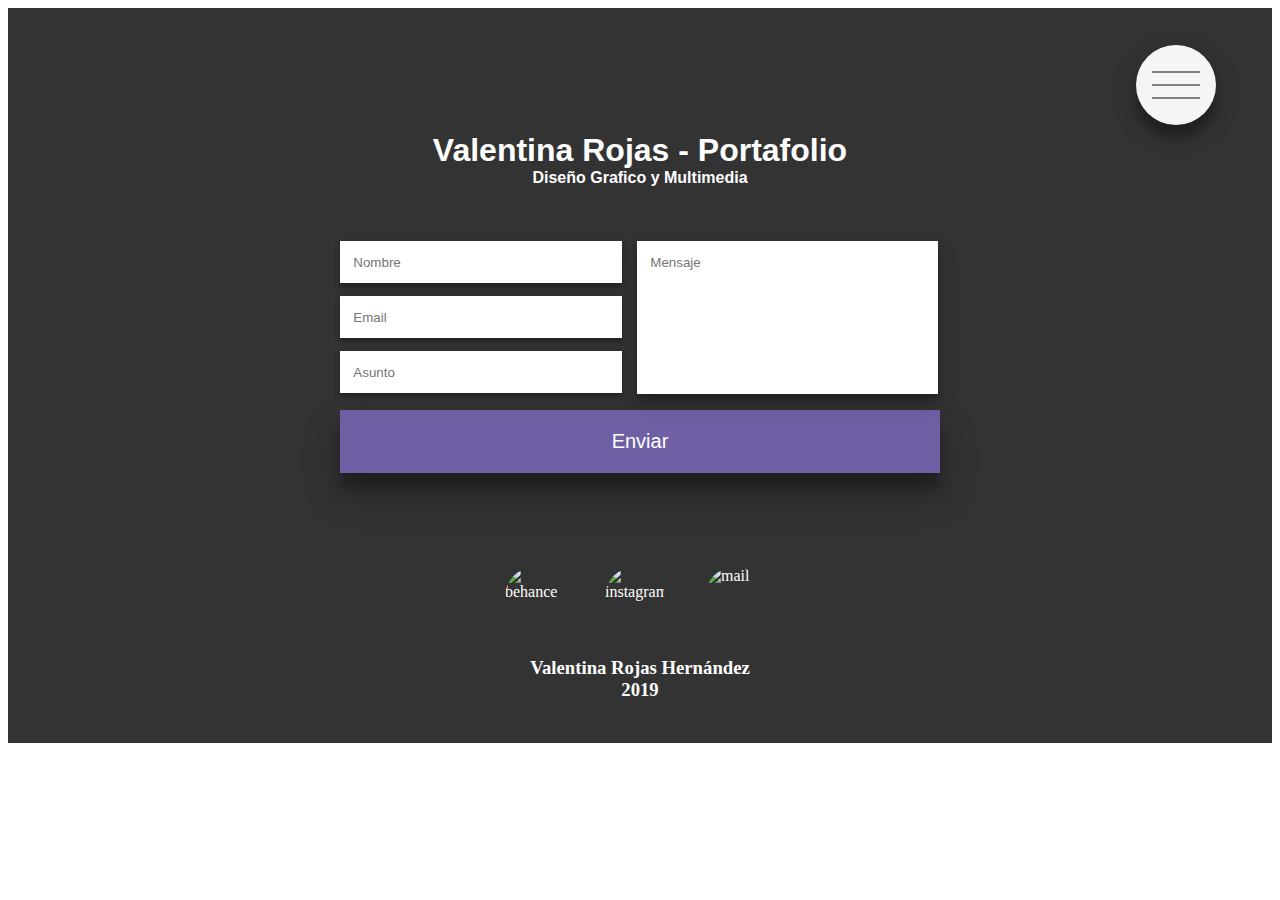
==== contacto.html @ 6f741fd5 "-Added contacto section and updated some styles" ====
<!DOCTYPE html>
<html lang="es">

<head>
	<meta charset="UTF-8">
	<meta name="viewport" content="width=device-width, initial-scale=1.0">
	<meta http-equiv="X-UA-Compatible" content="ie=edge">
	<title>Valenwn (Valentina Rojas) Portafolio</title>
	<link rel="stylesheet" href="css/contacto.css">
	<link rel="stylesheet" href="css/fonts.css">
	<link rel="stylesheet" href="css/general.css">
	<link rel="stylesheet" href="css/box-shadows.css">
	<link rel="stylesheet" href="css/index.css">
</head>

<body>
	<div class="main">
		<a name="inicio"></a>
		<header class="header">
			<div class="logo-contenedor">
				<div class="logo"></div>
			</div>
			<div class="autor-info">
				<h1>Valentina Rojas - Portafolio</h1>
				<h2>Diseño Grafico y Multimedia</h2>
			</div>

			<!-- hamburger btn -->
			<input type="checkbox" id="navi-toggle" class="checkbox" />
			<label for="navi-toggle" class="button">
				<span class="icon">&nbsp;</span>
			</label>
			<div class="background">&nbsp;</div>

			<!-- nav -->
			<nav class="nav">
				<ul class="list">
					<li class="item"> <a class="link" href="index.html#inicio"> Inicio </a> </li>
					<li class="item"> <a class="link" href="index.html#proyectos"> Proyectos </a> </li>
					<li class="item"> <a class="link" href="index.html#sobre-mi"> Sobre Mi </a> </li>
					<li class="item"> <a class="link" href="imagenes/cv.pdf">Curiculum</a></li>
					<li class="item"> <a class="link" href="contacto.html">Contacto</a></li>
				</ul>
			</nav>
		</header>
		<section>
			<form class="cf">
				<div class="half left cf">
					<input class="card-2" type="text" id="input-name" placeholder="Nombre">
					<input class="card-2" type="email" id="input-email" placeholder="Email">
					<input class="card-2" type="text" id="input-subject" placeholder="Asunto">
				</div>
				<div class="half right cf">
					<textarea name="message" class="card-3"  type="text" id="input-message" placeholder="Mensaje"></textarea>
				</div>
				<input class="card-5" type="submit" value="Enviar" id="input-submit">
			</form>
		</section>
		<footer class="footer">
			<div class="redes">
				<div><img class="red" src="imagenes/behance.svg" alt="behance"></div>
				<div><img class="red" src="imagenes/instagram.svg" alt="instagram"></div>
				<div><img class="red" src="imagenes/mail.svg" alt="mail"></div>
			</div>
			<h3>Valentina Rojas Hernández <br> 2019</h3>
		</footer>
	</div>
	<script src="menus.js"></script>
	<script src="scripts/fslightbox/fslightbox.js"></script>

</body>

</html>
---- css/contacto.css ----
form {
    max-width: 600px;
    text-align: center;
    margin: 20px auto;
}

form input,
form textarea {
    border: 0;
    outline: 0;
    padding: 1em;
    display: block;
    width: 100%;
    margin-top: 1em;
    font-family: 'Merriweather', sans-serif;
    resize: none;


}

form #input-submit {
    color: white;
    font-family: Autumn in November, Arial, Helvetica, sans-serif;
    font-size: 1.25rem;
    background: #6F60A6;
    cursor: pointer;
}

form textarea {
    height: 126px;
}



.half {
    float: left;
    width: 42.5%;
    margin-bottom: 1em;
}

.right {
    width: 45.8%; 
}

.left {
    margin-right: 7%;
}


@media (max-width: 480px) {
    .half {
        width: 100%;
        float: none;
        margin-bottom: 0;
    }
}


/* Clearfix */
.cf:before,
.cf:after {
    content: " ";
    /* 1 */
    display: table;
    /* 2 */
}

.cf:after {
    clear: both;
}
---- css/box-shadows.css ----
/* https://codepen.io/sdthornton/pen/wBZdXq */
.card {
    background: #fff;
    border-radius: 2px;
    display: inline-block;
    height: 300px;
    margin: 1rem;
    position: relative;
    width: 300px;
}

.card-1 {
    box-shadow: 0 1px 3px rgba(0, 0, 0, 0.12), 0 1px 2px rgba(0, 0, 0, 0.24);
    transition: all 0.3s cubic-bezier(.25, .8, .25, 1);
}

.card-2 {
    box-shadow: 0 3px 6px rgba(0, 0, 0, 0.16), 0 3px 6px rgba(0, 0, 0, 0.23);
}

.card-3 {
    box-shadow: 0 10px 20px rgba(0, 0, 0, 0.19), 0 6px 6px rgba(0, 0, 0, 0.23);
}

.card-4 {
    box-shadow: 0 14px 28px rgba(0, 0, 0, 0.25), 0 10px 10px rgba(0, 0, 0, 0.22);
}

.card-5 {
    box-shadow: 0 19px 38px rgba(0, 0, 0, 0.30), 0 15px 12px rgba(0, 0, 0, 0.22);
}

.card-1:hover {
    box-shadow: 0 14px 28px rgba(0, 0, 0, 0.25), 0 10px 10px rgba(0, 0, 0, 0.22);
}

.card-2:hover {
    box-shadow: 0 14px 28px rgba(0, 0, 0, 0.25), 0 10px 10px rgba(0, 0, 0, 0.22);
}

.card-3:hover {
    box-shadow: 0 14px 28px rgba(0, 0, 0, 0.25), 0 10px 10px rgba(0, 0, 0, 0.22);
}
---- css/index.css ----
.main {
    height: auto;
    margin: 0 auto;
    padding: 0;
    background: #333333;
}

/* Section: Header */

.header {
    width: 100%;
    height: 200px;
    display: flex;
    flex-flow: column;
    background-image: url(../imagenes/banner.jpg);
    background-repeat: no-repeat;
    background-position: center;
}

.header .autor-info {
    display: flex;
    flex-flow: column;
    align-items: center;
    
}

.header .autor-info h1 {
    color: white;
    font-family: HelveticaNeueLTCom-LtCn, Arial, Helvetica, sans-serif;
    font-size: 2rem;
    margin: 0 1rem;
}

.header .autor-info h2 {
    color: white;
    font-family: HelveticaNeueLTCom-LtCn, Arial, Helvetica, sans-serif;
    font-size: 1rem;
    margin: 0 1rem;
}

.logo-contenedor {
    width: 100%;
    display: flex;
    justify-content: center;
    align-items: center;
}

.logo {
    width: 240px;
    height: 124px;
    background-image: url(../imagenes/logo.svg);
    background-repeat: no-repeat;
}

/* hamburger */
/* https://codepen.io/Multiple-Illusionsi/pen/eYYYerO */
.header .checkbox {
    display: none;
}

.header .button {
    position: relative;
    background-color: whitesmoke;
    height: 5rem;
    width: 5rem;
    border-radius: 50%;
    position: fixed;
    top: 5vh;
    right: 5vw;
    z-index: 2000;
    box-shadow: 0 0.5rem 1.5rem rgba(0, 0, 0, 0.30), 0 15px 12px rgba(0, 0, 0, 0.22);
    text-align: center;
    cursor: pointer;
}

.header .background {
    height: 4rem;
    width: 4rem;
    border-radius: 50%;
    position: fixed;
    top: 5.5vh;
    right: 5.5vw;
    background: #AC90E8;
    z-index: 1000;
    opacity: 0.85;
    transition: transform 0.8s cubic-bezier(0.86, 0, 0.07, 1);
}

.header .nav {
    height: 100vh;
    position: fixed;
    top: 0;
    right: -60vw;
    z-index: 1500;
    opacity: 0;
    width: 0;
    transition: all 0.8s;
}

.header .list {
    position: absolute;
    top: 50%;
    left: 50%;
    transform: translate(-50%, -50%);
    list-style: none;
    text-align: center;
    width: 100%;
}

.header .item {
    margin: 1rem;
    font-size: 36px;
}

.header .item a {
    color: whitesmoke;
}

.header .link:hover,
.header .link:active {
    color: #6F60A6;
    cursor: pointer;
}

/* functionality */
.checkbox:checked~.background {
    transform: scale(80);
}

.checkbox:checked~.nav {
    opacity: 1;
    width: 100%;
    right: 0;
}


/* functionality */
.header .checkbox:checked~.background {
    transform: scale(80);
}

.header .checkbox:checked~.nav {
    opacity: 1;
    width: 100%;
    right: 0;
}

/* styling hamb ICON */
.header .icon {
    position: absolute;
    top: 50%;
    left: 50%;
    transform: translate(-50%, -50%);
}

.header .icon,
.header .icon::before,
.header .icon::after {
    width: 3rem;
    height: 2px;
    background-color: gray;
    display: inline-block;
}

.header .icon::before,
.header .icon::after {
    content: "";
    position: absolute;
    left: 0;
    transition: all 0.2s;
}

.header .icon::before {
    top: -0.8rem;
}

.header .icon::after {
    top: 0.8rem;
}

.header .button:hover icon:before {
    top: -1rem;
}

.header .button:hover icon::after {
    top: 1rem;
}

.header .checkbox:checked+.button .icon {
    background-color: transparent;
}

.header .checkbox:checked+.button .icon::before {
    top: 0;
    transform: rotate(135deg);
}

.header .checkbox:checked+.button .icon::after {
    top: 0;
    transform: rotate(-135deg);
}

/* Section: Reel*/

.reel {
    width: 100%;
    height: 600px;
    margin: 0 auto;
}

.reel iframe {
    width: 100%;
    height: 100%;
}

/* Section: Proyectos */

.proyectos {
    width: 100%;
    height: auto;
    display: flex;
    justify-content: flex-start;
    align-content: flex-start;
    flex-direction: column;
}

.proyecto-contenedor {
    position: relative;
    width: 100%;
}

.proyecto-overlay {
    height: 99.5%;
    width: 100%;
    flex-flow: column;
    position: absolute;
    display: flex;
    opacity: 0;
    transition: all 0.5s linear 0.2s;
}

.proyecto-overlay .overlay-titulo {
    color: #90A3E8;
    background-color: whitesmoke;
}

.proyecto-overlay .overlay-titulo h2 {
    font-size: 3rem;
}

.proyecto-overlay .overlay-desc h3 {
    font-size: 2rem;
}

.proyecto-overlay .overlay-desc {
    color: white;
    background-color: transparent;
    padding: 1rem;
    text-align: center;
}

.proyecto-contenedor:hover .proyecto-overlay {
    z-index: 10;
    opacity: 0.90;
    width: 30%;
}

.proyecto-overlay.overlay1 {
    background-color: #90A3E8;
    right: 0;
}

.proyecto-overlay.overlay1 .overlay-titulo {
    color: #90A3E8;
}

.proyecto-overlay.overlay2 {
    background-color: #6F60A6;
    left: 0;
}

.proyecto-overlay.overlay2 .overlay-titulo {
    color: #6F60A6;
}


.proyecto-overlay h2 {
    text-align: center;
}

.proyecto-contenedor {
    box-shadow: 0 5px 5px rgba(0, 0, 0, 0.19);
}

.proyecto-contenedor .imgpr {
    width: 100%;
    height: auto;
}

/* Section: Sobre mi */

.sobre-mi {
    width: 100%;
    height: 800px;
    display: flex;
    flex-wrap: wrap;
    justify-content: space-evenly;
    align-content: space-evenly;
    background-color: #90A3E8;
}

.cuadrado {
    width: 44.9%;
    height: 300px;
    display: flex;
    flex-flow: column;
    justify-content: center;
}

.sobre-mi .cuadrado .cuadrado-titulo {
    color: #6F60A6;
    background-color: white;
    text-align: center;
    width: 100%;
}

.sobre-mi .cuadrado .cuadrado-contenido {
    height: 350px;
    background-color: #CFDCFF;
    display: flex;
    align-items: center;
}

.cuadrado-contenido {
    height: 350px;
    background-color: #CFDCFF;
    display: flex;
    align-items: center;
    justify-content: center;
}

.habilidades {
    width: 50%;
    height: auto;
}

.cuadrado-contenido2 {
    height: 350px;
    background-color: #CFDCFF;
    display: flex;
    justify-content: center;
    align-content: space-around;
    flex-wrap: wrap;
    flex-direction: row;
}

.cuadrado-contenido3 {
    height: 350px;
    background-color: #CFDCFF;
    display: flex;
    justify-content: center;
    align-content: center;
    flex-wrap: wrap;
    flex-direction: row;
}

.logocliente {
    width: 35%;
    height: auto;
}

/* Section: Footer */

footer div {
    width: 100%;
    height: 120px;
    display: flex;
    justify-content: flex-start;
}

.footer {
    width: 100%;
    height: 250px;
    display: flex;
    align-items: center;
    justify-content: center;
    flex-direction: column;
    color: white;
}

.redes {
    max-width: 300px;
    height: 60px;
    display: flex;
    align-content: center;
    justify-content: center;
    margin-top: 50px;
}

.red {
    width: 60px;
    height: 60px;
    border-radius: 30px;
    margin-left: 15px;
    margin-right: 15px;

}

.red:hover {
    opacity: 0.4;
}

.footer h3 {
    margin-top: 30px;
    text-align: center;
}

/* Responsive */
@media only screen and (max-width : 800px) {

    .main {
        width: 100%;
        height: auto;
    }

    .header {
        width: 100%;
    }

    .logo-contenedor {
        justify-content: center;
        height: 225px;
    }

    .logo {
        margin-right: 5rem;
    }

    .header-list {
        top: 35%;
        left: 45%;
    }

    .header .button {
        top: 5vh;
    }

    .header .background {
        top: 6vh;
    }

    h1 {
        font-size: 35px;
    }

    .reel {
        width: 100%;
        height: 350px;
        margin: 0 auto;
    }

    .proyecto-overlay .overlay-titulo h2 {
        font-size: 2.5rem;
    }

    .barra1 {
        height: 80px;

    }

    .barra2 {
        height: 80px;
    }

    .sobre-mi {
        width: 100%;
        height: auto;
    }

    .cuadrado {
        width: 90%;
        background-color: #CFDCFF;
        display: flex;
        justify-content: flex-start;
        flex-direction: column;
        align-items: center;
        margin-top: 20px;
    }


    .redes {
        margin-top: 20px;
    }

    .cuadrado-contenido {
        height: 200px;
    }

}

@media only screen and (max-width : 700px) {
    .proyecto-overlay .overlay-titulo h2 {
        font-size: 2rem;
    }

}

@media only screen and (max-width : 600px) {

    .logo-contenedor {
        justify-content: center;
        align-items: center;
        height: 150px;
    }

    .logo {
        width: 150px;
        height: 100px;
    }

    .reel {
        width: 100%;
        height: 300px;
    }

    .barra1 {
        height: 60px;
    }

    .barra2 {
        height: 60px;
    }

    .proyecto-overlay .overlay-titulo h2 {
        font-size: 1.3rem;
    }

    .proyecto-overlay .overlay-desc {
        padding: 0;
    }

    .proyecto-overlay .overlay-desc h3 {
        font-size: 1.5rem;
    }

    h1 {
        font-size: 25px;
    }

    .header .button {
        top: 5vh;
        width: 3.5rem;
        height: 3.5rem;
    }

    .header .background {
        width: 2rem;
        height: 2rem;
        top: 6vh;
    }

    .header .icon,
    .header .icon::before,
    .header .icon::after {
        width: 2rem;
        height: 2px;
    }

    .cuadrado {
        width: 80%;
    }
}
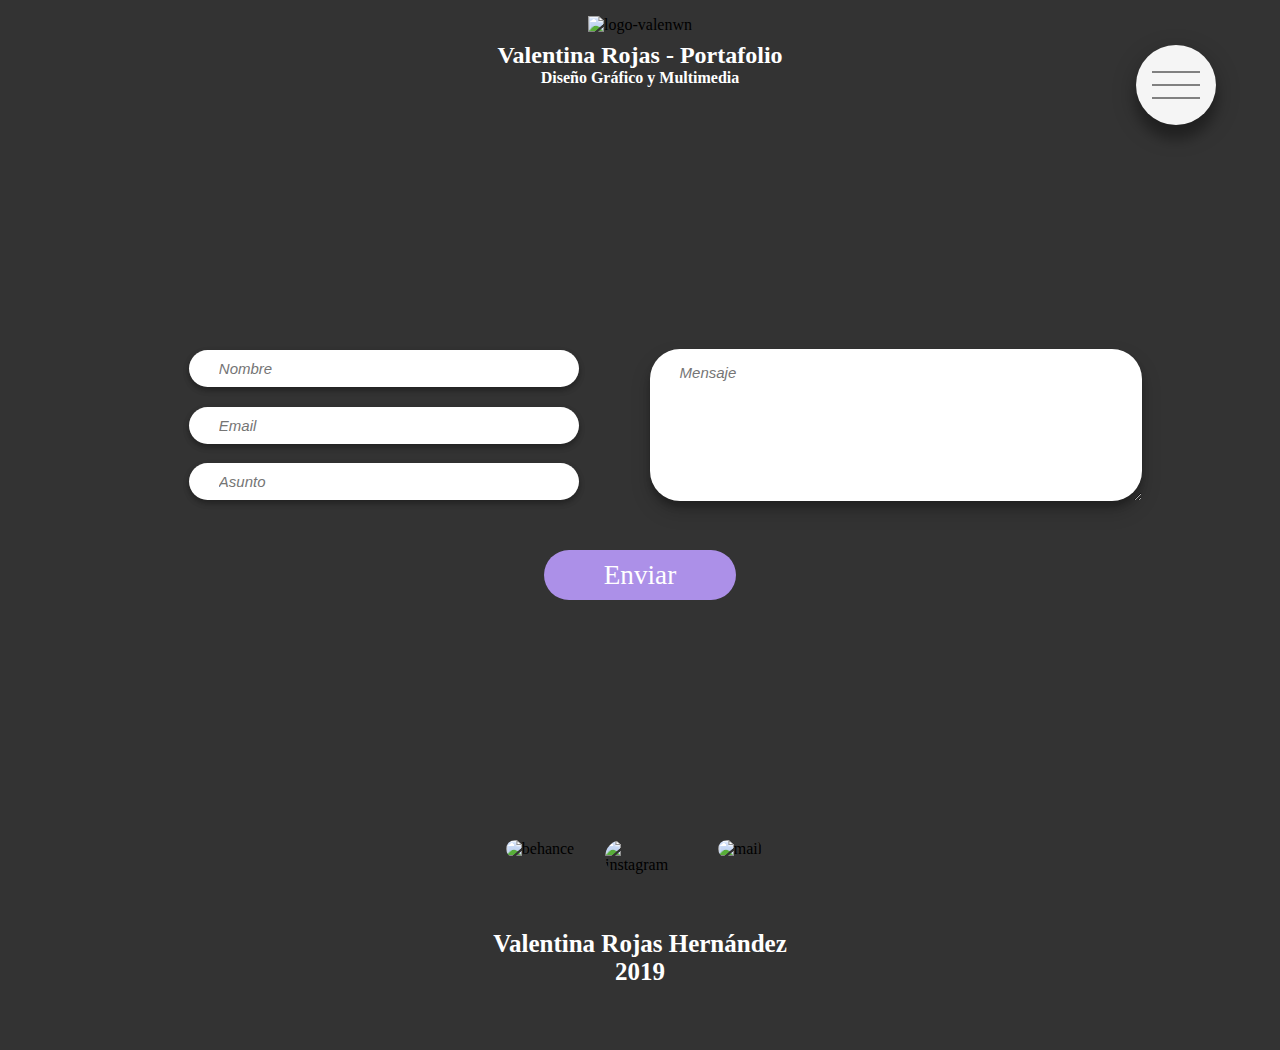
==== commit 99e995f1: "-final chages before review" ====
--- a/contacto.html
+++ b/contacto.html
@@ -4,13 +4,17 @@
 <head>
 	<meta charset="UTF-8">
 	<meta name="viewport" content="width=device-width, initial-scale=1.0">
+	<meta name="author" content="Valentina Rojas Hernández">
+	<meta name="description" content="Página de contacto">
 	<meta http-equiv="X-UA-Compatible" content="ie=edge">
-	<title>Valenwn (Valentina Rojas) Portafolio</title>
+	<title>Contacto</title>
 	<link rel="stylesheet" href="css/contacto.css">
 	<link rel="stylesheet" href="css/fonts.css">
 	<link rel="stylesheet" href="css/general.css">
 	<link rel="stylesheet" href="css/box-shadows.css">
 	<link rel="stylesheet" href="css/index.css">
+	<link rel="stylesheet" href="css/animacion.css">
+	<link rel="icon" href="imagenes/logo.ico">
 </head>
 
 <body>
@@ -18,11 +22,11 @@
 		<a name="inicio"></a>
 		<header class="header">
 			<div class="logo-contenedor">
-				<div class="logo"></div>
+				<a href="index.html"><img class="logo" src="imagenes/logo.svg" alt="logo-valenwn"></a>
 			</div>
 			<div class="autor-info">
 				<h1>Valentina Rojas - Portafolio</h1>
-				<h2>Diseño Grafico y Multimedia</h2>
+				<h2>Diseño Gráfico y Multimedia</h2>
 			</div>
 
 			<!-- hamburger btn -->
@@ -38,29 +42,37 @@
 					<li class="item"> <a class="link" href="index.html#inicio"> Inicio </a> </li>
 					<li class="item"> <a class="link" href="index.html#proyectos"> Proyectos </a> </li>
 					<li class="item"> <a class="link" href="index.html#sobre-mi"> Sobre Mi </a> </li>
-					<li class="item"> <a class="link" href="imagenes/cv.pdf">Curiculum</a></li>
-					<li class="item"> <a class="link" href="contacto.html">Contacto</a></li>
+					<li class="item"> <a class="link" href="imagenes/cv.pdf" target="_blank">Curiculum</a></li>
+					<li class="item"> <a class="link" href="contacto.html" >Contacto</a></li>
 				</ul>
 			</nav>
 		</header>
-		<section>
+		<section id ="formulario">
 			<form class="cf">
-				<div class="half left cf">
+				<div class="izq">
 					<input class="card-2" type="text" id="input-name" placeholder="Nombre">
 					<input class="card-2" type="email" id="input-email" placeholder="Email">
 					<input class="card-2" type="text" id="input-subject" placeholder="Asunto">
 				</div>
-				<div class="half right cf">
+				<div class="der">
 					<textarea name="message" class="card-3"  type="text" id="input-message" placeholder="Mensaje"></textarea>
 				</div>
-				<input class="card-5" type="submit" value="Enviar" id="input-submit">
 			</form>
+			
+			<input class="card-5m " type="submit" value="Enviar" id="input-submit">
 		</section>
 		<footer class="footer">
 			<div class="redes">
-				<div><img class="red" src="imagenes/behance.svg" alt="behance"></div>
-				<div><img class="red" src="imagenes/instagram.svg" alt="instagram"></div>
-				<div><img class="red" src="imagenes/mail.svg" alt="mail"></div>
+				<div>
+					<a class="link" href="https://www.behance.net/vale_nwn"><img class="red" src="imagenes/behance.svg"
+							alt="behance"></a></div>
+				<div>
+					<a class="link" href="https://www.instagram.com/vale_nwn/"><img class="red"
+							src="imagenes/instagram.svg" alt="instagram"></a>
+				</div>
+				<div>
+					<a href=""><img class="red" src="imagenes/mail.svg" alt="mail"></a>
+				</div>
 			</div>
 			<h3>Valentina Rojas Hernández <br> 2019</h3>
 		</footer>
--- a/css/contacto.css
+++ b/css/contacto.css
@@ -1,51 +1,139 @@
-form {
-    max-width: 600px;
-    text-align: center;
-    margin: 20px auto;
+#formulario {
+	height: 550px;
+	display:flex;
+	flex-direction: column;
+	justify-content: center;
+	align-items: center;
 }
 
-form input,
-form textarea {
-    border: 0;
-    outline: 0;
-    padding: 1em;
-    display: block;
-    width: 100%;
-    margin-top: 1em;
-    font-family: 'Merriweather', sans-serif;
-    resize: none;
-
-
+.cf{    
+	width: 80%;
+	height: auto;
+	display: flex;
+	justify-content: center;
+	align-items: center; 
 }
 
-form #input-submit {
+.izq{
+	width: 50%;
+	height: 150px;
+	display: flex;
+	align-items: center;
+	justify-content: space-between;
+	flex-direction: column;	
+}
+
+.der{
+	width: 50%;
+	height: 150px;
+	display: flex;
+	align-items: center;
+	justify-content: center;
+}
+	
+
+.card-2 {
+	width: 70%;
+	height: 35px;
+	border-radius: 25px;
+	border: none;
+	font-family: arial;
+	font-size: 15px;
+	font-style: italic;
+}
+
+.card-3{
+	width: 90%;
+	height: 90%;
+	border-radius: 10px;
+	font-family: arial;
+	font-size: 15px;
+	font-style: italic;
+	border: none;
+}
+
+.card-5m{
+	
+	width: 15%;
+	height: 50px;
+	color: white;
+    font-size: 2.5rem;
+    background-color: #AC90E8;
+	border-radius: 30px;
+    cursor: pointer;
+	border: none;
+	margin-top: 50px;
+	
+}
+
+.card-5m:hover{
+	filter: brightness(120%);
+}
+
+#input-name{
+	padding-left: 30px;
+	border-radius: 30px;
+}
+
+#input-email{
+	padding-left: 30px;
+	border-radius: 30px;
+}
+#input-subject{
+	padding-left: 30px;
+	border-radius: 30px;
+}
+
+#input-message{
+	padding-top: 15px;
+	padding-left: 30px;
+	border-radius: 30px;
+}
+
+#input-submit {
     color: white;
-    font-family: Autumn in November, Arial, Helvetica, sans-serif;
-    font-size: 1.25rem;
-    background: #6F60A6;
+    font-family: HelveticaNeueLTCom-LtCn;
+    font-size: 1.7rem;
+    background-color: #AC90E8;
     cursor: pointer;
 }
 
-form textarea {
-    height: 126px;
+@media (max-width: 1000px){
+	.card-5m{
+		width: 20%;
+	}
+	#input-submit{
+		font-size: 1.5rem;
+	}
 }
-
-
-
-.half {
-    float: left;
-    width: 42.5%;
-    margin-bottom: 1em;
+@media (max-width: 800px) {
+	#formulario{
+		height: 480px;
+	}
+	
+	.cf{
+		width: 100%;
+		height: 100%;
+		flex-direction: column;
+		justify-content: space-around;
+	}
+	
+	.izq{
+		width: 65%;
+		height: 40%;
+	}
+	.card-5m{
+		margin-bottom: 40px;
+		margin-top: 10px;
+	}
+	
+	.card-5m{
+		width: 30%;
+	}
+	#input-submit{
+		font-size: 1.5rem;
+	}
 }
-
-.right {
-    width: 45.8%; 
-}
-
-.left {
-    margin-right: 7%;
-}
-
 
 @media (max-width: 480px) {
     .half {
--- a/css/general.css
+++ b/css/general.css
@@ -0,0 +1,59 @@
+/* General */
+
+body,
+html {
+    margin: 0;
+    padding: 0;
+    width: 100%;
+    font-size: 16px;
+}
+
+h1 {
+    font-size: 50px;
+    font-family: Amigos;
+}
+
+h2 {
+    font-size: 30px;
+    font-family: Gotham, "Helvetica Neue", Helvetica, Arial, "sans-serif";
+}
+
+h3 {
+    font-size: 25px;
+    font-family: HelveticaNeueLTCom-LtCn;
+}
+
+a {
+    text-decoration: none;
+    font-family: HelveticaNeueLTCom-LtCn;
+    color: black;
+}
+
+p {
+    font-size: 20px;
+    font-family: Arial Narrow;
+	margin: 30px;
+	color: #3B5063;
+}
+
+/* Misc */
+
+.barra1 {
+    width: 100%;
+    height: 100px;
+    background-color: #AC90E8;
+    display: flex;
+    align-items: center;
+    justify-content: center;
+	color: white;
+}
+
+.barra2 {
+    width: 100%;
+    height: 100px;
+    background-color: #90A3E8;
+    display: flex;
+    align-items: center;
+    justify-content: center;
+	color: white;
+}--- a/css/index.css
+++ b/css/index.css
@@ -11,32 +11,36 @@
     width: 100%;
     height: 200px;
     display: flex;
-    flex-flow: column;
+	flex-direction: column;
     background-image: url(../imagenes/banner.jpg);
     background-repeat: no-repeat;
     background-position: center;
 }
 
-.header .autor-info {
+.autor-info {
+	margin-top: 0.5rem;
     display: flex;
-    flex-flow: column;
+    flex-direction: column;
     align-items: center;
     
 }
 
 .header .autor-info h1 {
     color: white;
-    font-family: HelveticaNeueLTCom-LtCn, Arial, Helvetica, sans-serif;
-    font-size: 2rem;
+    font-family: Ebrima;
+    font-size: 1.5rem;
     margin: 0 1rem;
 }
+
 
 .header .autor-info h2 {
     color: white;
-    font-family: HelveticaNeueLTCom-LtCn, Arial, Helvetica, sans-serif;
+    font-family: HelveticaNeueLTCom-LtCn;
     font-size: 1rem;
     margin: 0 1rem;
 }
+
+
 
 .logo-contenedor {
     width: 100%;
@@ -46,10 +50,12 @@
 }
 
 .logo {
-    width: 240px;
-    height: 124px;
-    background-image: url(../imagenes/logo.svg);
-    background-repeat: no-repeat;
+    height: 100px;
+	margin-top: 1rem;
+}
+
+.logo:hover {
+	filter: drop-shadow(3px 4px 2px rgba(0, 0, 0, 0.2));
 }
 
 /* hamburger */
@@ -59,7 +65,6 @@
 }
 
 .header .button {
-    position: relative;
     background-color: whitesmoke;
     height: 5rem;
     width: 5rem;
@@ -221,7 +226,8 @@
     display: flex;
     justify-content: flex-start;
     align-content: flex-start;
-    flex-direction: column;
+	flex-direction: column;
+
 }
 
 .proyecto-contenedor {
@@ -229,19 +235,53 @@
     width: 100%;
 }
 
+.btn_ver{
+    width: 60%;
+    height: 50px;
+    border-radius: 40px;
+    background-color: #9ECCFF;
+    cursor: pointer;
+    margin: 0;
+	display: flex;
+	justify-content: center;
+	align-items: center;
+	
+}
+.btn_ver:hover{
+	filter: opacity(0.5)
+}
+.btn_ver a{
+	font-size: 2rem;
+	color: white;
+	font-family:HelveticaNeueLTCom-LtCn;
+}
+
+
 .proyecto-overlay {
     height: 99.5%;
     width: 100%;
-    flex-flow: column;
+    flex-direction: column;
     position: absolute;
-    display: flex;
+	align-items: center;
+	display: flex;
     opacity: 0;
     transition: all 0.5s linear 0.2s;
+	
+}
+
+.btn_ver2 a{
+	font-size: 2rem;
+	color: white;
+	font-family:HelveticaNeueLTCom-LtCn;
 }
 
 .proyecto-overlay .overlay-titulo {
     color: #90A3E8;
     background-color: whitesmoke;
+	width: 100%;
+	display: flex;
+    align-items: center;
+	justify-content: center;
 }
 
 .proyecto-overlay .overlay-titulo h2 {
@@ -250,24 +290,33 @@
 
 .proyecto-overlay .overlay-desc h3 {
     font-size: 2rem;
+	margin: 0;
 }
 
 .proyecto-overlay .overlay-desc {
     color: white;
+	width: 100%;
+    height: 45%;
+    display: flex;
+    flex-direction: column;
+	align-items: center;
+    text-align: center;
+	justify-content: space-around;
     background-color: transparent;
-    padding: 1rem;
-    text-align: center;
+	margin-top: 2rem;
 }
 
 .proyecto-contenedor:hover .proyecto-overlay {
     z-index: 10;
-    opacity: 0.90;
-    width: 30%;
+    opacity: 1;
+    width: 40%;
 }
 
 .proyecto-overlay.overlay1 {
     background-color: #90A3E8;
     right: 0;
+	width: 100%;
+	
 }
 
 .proyecto-overlay.overlay1 .overlay-titulo {
@@ -297,95 +346,149 @@
     height: auto;
 }
 
+.proyecto-img {
+	filter: grayscale(80%);	
+}
+
+.proyecto-img:hover {
+	filter: none;
+}
+
 /* Section: Sobre mi */
 
 .sobre-mi {
     width: 100%;
-    height: 800px;
-    display: flex;
-    flex-wrap: wrap;
-    justify-content: space-evenly;
-    align-content: space-evenly;
+    height: auto;
     background-color: #90A3E8;
 }
-
-.cuadrado {
-    width: 44.9%;
-    height: 300px;
-    display: flex;
-    flex-flow: column;
-    justify-content: center;
-}
-
-.sobre-mi .cuadrado .cuadrado-titulo {
-    color: #6F60A6;
-    background-color: white;
-    text-align: center;
-    width: 100%;
-}
-
-.sobre-mi .cuadrado .cuadrado-contenido {
-    height: 350px;
-    background-color: #CFDCFF;
-    display: flex;
-    align-items: center;
-}
-
-.cuadrado-contenido {
-    height: 350px;
-    background-color: #CFDCFF;
-    display: flex;
-    align-items: center;
-    justify-content: center;
-}
-
-.habilidades {
-    width: 50%;
+.perfil{
+	width: 100%;
+	height: auto;
+	display: flex;
+	justify-content: center;
+	align-items:center;
+	background-color: white;
+	
+}
+.cont-perfil{
+	width: 50%;
+	height: 100%;
+	display: flex;
+	flex-direction: column;
+	justify-content: center;
+	align-items: center;
+	margin: 0;
+	margin-top: 20px;
+	margin-bottom: 20px;
+	
+	
+}
+.titulos-sobre-mi{
+	color:#3B5063;
+	margin: 0;
+	text-align: center;
+	width: 100%;
+	margin-top: 30px;
+}
+.cont-perfil p{
+	margin: 0;
+	margin-top: 20px;
+	margin-bottom: 30px;
+	text-align: center;
+}
+
+.cuadrado-contenido-1{
+	width: 90%;
+}
+
+.micon{
+	width: 40%;
+	height: auto;
+	margin-top: 20px;
+	margin-bottom: 40px;
+}
+
+.estudios {
+	width: 100%;
+	height: auto;
+	background-color: #9ECCFF; 
+	display: flex;
+	flex-direction: column;
+	align-items: center;
+	justify-content: flex-start;
+}
+.cuadrado-titulo{
+	width: 100%;
+	display: flex;
+	justify-content: center;
+	align-items: flex-start;
+	
+}
+.imgsm{
+	width: auto;
+	height: 70%;
+	position: relative;
+}
+.cuadrado-contenido{
+	width: 90%;
+	height: auto;
+	display: flex;
+	justify-content: center;
+	align-items: center;
+	margin-bottom: 30px;
+}
+
+.cuadrado-contenido1{
+	width: 50%;
+	display: flex;
+	align-items: center;
+	justify-content: center;
+}
+.cuadrado-contenido1 p{
+	margin-left: 30px;
+}
+
+.cuadrado-contenido2{
+	width: 90%;
+	height: auto;
+	display: flex;
+	justify-content: space-around;
+	align-items: center;
+	margin-top: 30px;
+	margin-bottom: 40px;
+	
+}
+.clientes{
+	width: 100%;
+	height: auto;
+	display: flex;
+	flex-direction: column;
+	justify-content: flex-start;
+	align-items: center;
+	background-color: white;
+}
+
+.logocliente {
+    width: 25%;
     height: auto;
 }
 
-.cuadrado-contenido2 {
-    height: 350px;
-    background-color: #CFDCFF;
+/* Section: Footer */
+
+footer div {
+    width: 100%;
+    height: 120px;
     display: flex;
     justify-content: center;
-    align-content: space-around;
-    flex-wrap: wrap;
-    flex-direction: row;
-}
-
-.cuadrado-contenido3 {
-    height: 350px;
-    background-color: #CFDCFF;
-    display: flex;
-    justify-content: center;
-    align-content: center;
-    flex-wrap: wrap;
-    flex-direction: row;
-}
-
-.logocliente {
-    width: 35%;
-    height: auto;
-}
-
-/* Section: Footer */
-
-footer div {
-    width: 100%;
-    height: 120px;
-    display: flex;
-    justify-content: flex-start;
 }
 
 .footer {
     width: 100%;
-    height: 250px;
+    height: 300px;
     display: flex;
     align-items: center;
     justify-content: center;
     flex-direction: column;
-    color: white;
 }
 
 .redes {
@@ -413,7 +516,9 @@
 .footer h3 {
     margin-top: 30px;
     text-align: center;
-}
+	color: white;
+}
+
 
 /* Responsive */
 @media only screen and (max-width : 800px) {
@@ -428,13 +533,16 @@
     }
 
     .logo-contenedor {
-        justify-content: center;
-        height: 225px;
-    }
-
-    .logo {
-        margin-right: 5rem;
-    }
+        height: auto;
+    }
+	.autor-info {
+		margin-top: 1rem;
+	}
+	
+	.logo {
+    height: 90px;
+	margin-top: 1rem;
+	}
 
     .header-list {
         top: 35%;
@@ -495,28 +603,67 @@
     .cuadrado-contenido {
         height: 200px;
     }
+	.footer{
+		height: 80%;		
+	}
 
 }
 
 @media only screen and (max-width : 700px) {
-    .proyecto-overlay .overlay-titulo h2 {
+   
+	.proyecto-overlay .overlay-titulo h2 {
         font-size: 2rem;
     }
-
+	
+	    .cuadrado {
+        width: 80%;
+    }
+	.perfil{
+		flex-direction: column;
+	}
+	.cont-perfil{
+		width: 80%;
+		margin-bottom: 0;
+		
+	}
+		.cont-perfil p{
+		margin-bottom: 0;
+	}
+	.micon{
+		width: 70%;
+		margin-bottom: 40px;
+		margin-top: 20px;
+	}
+	.cuadrado-contenido{
+		width: 100%;
+		height: 100%;
+		flex-direction: column;
+	}
+	.cuadrado-contenido1{
+		width: 80%;
+		
+	}
+
+	.cuadrado-contenido2{
+		flex-wrap: wrap;
+		align-content: space-around;
+		justify-content: space-around;
+		width: 80%;
+		
+	}
+	.logocliente{
+		width: 40%; 
+		height: auto;
+		margin-bottom: 20px;
+	}
 }
 
 @media only screen and (max-width : 600px) {
 
-    .logo-contenedor {
-        justify-content: center;
-        align-items: center;
-        height: 150px;
-    }
-
     .logo {
-        width: 150px;
-        height: 100px;
-    }
+        height: 80px;
+    }
+
 
     .reel {
         width: 100%;
@@ -565,8 +712,11 @@
         width: 2rem;
         height: 2px;
     }
-
-    .cuadrado {
-        width: 80%;
-    }
-}+	.btn_ver{
+		height: 30px;
+	}
+	.btn_ver a {
+		font-size:1.5rem ;
+	}
+
+}
